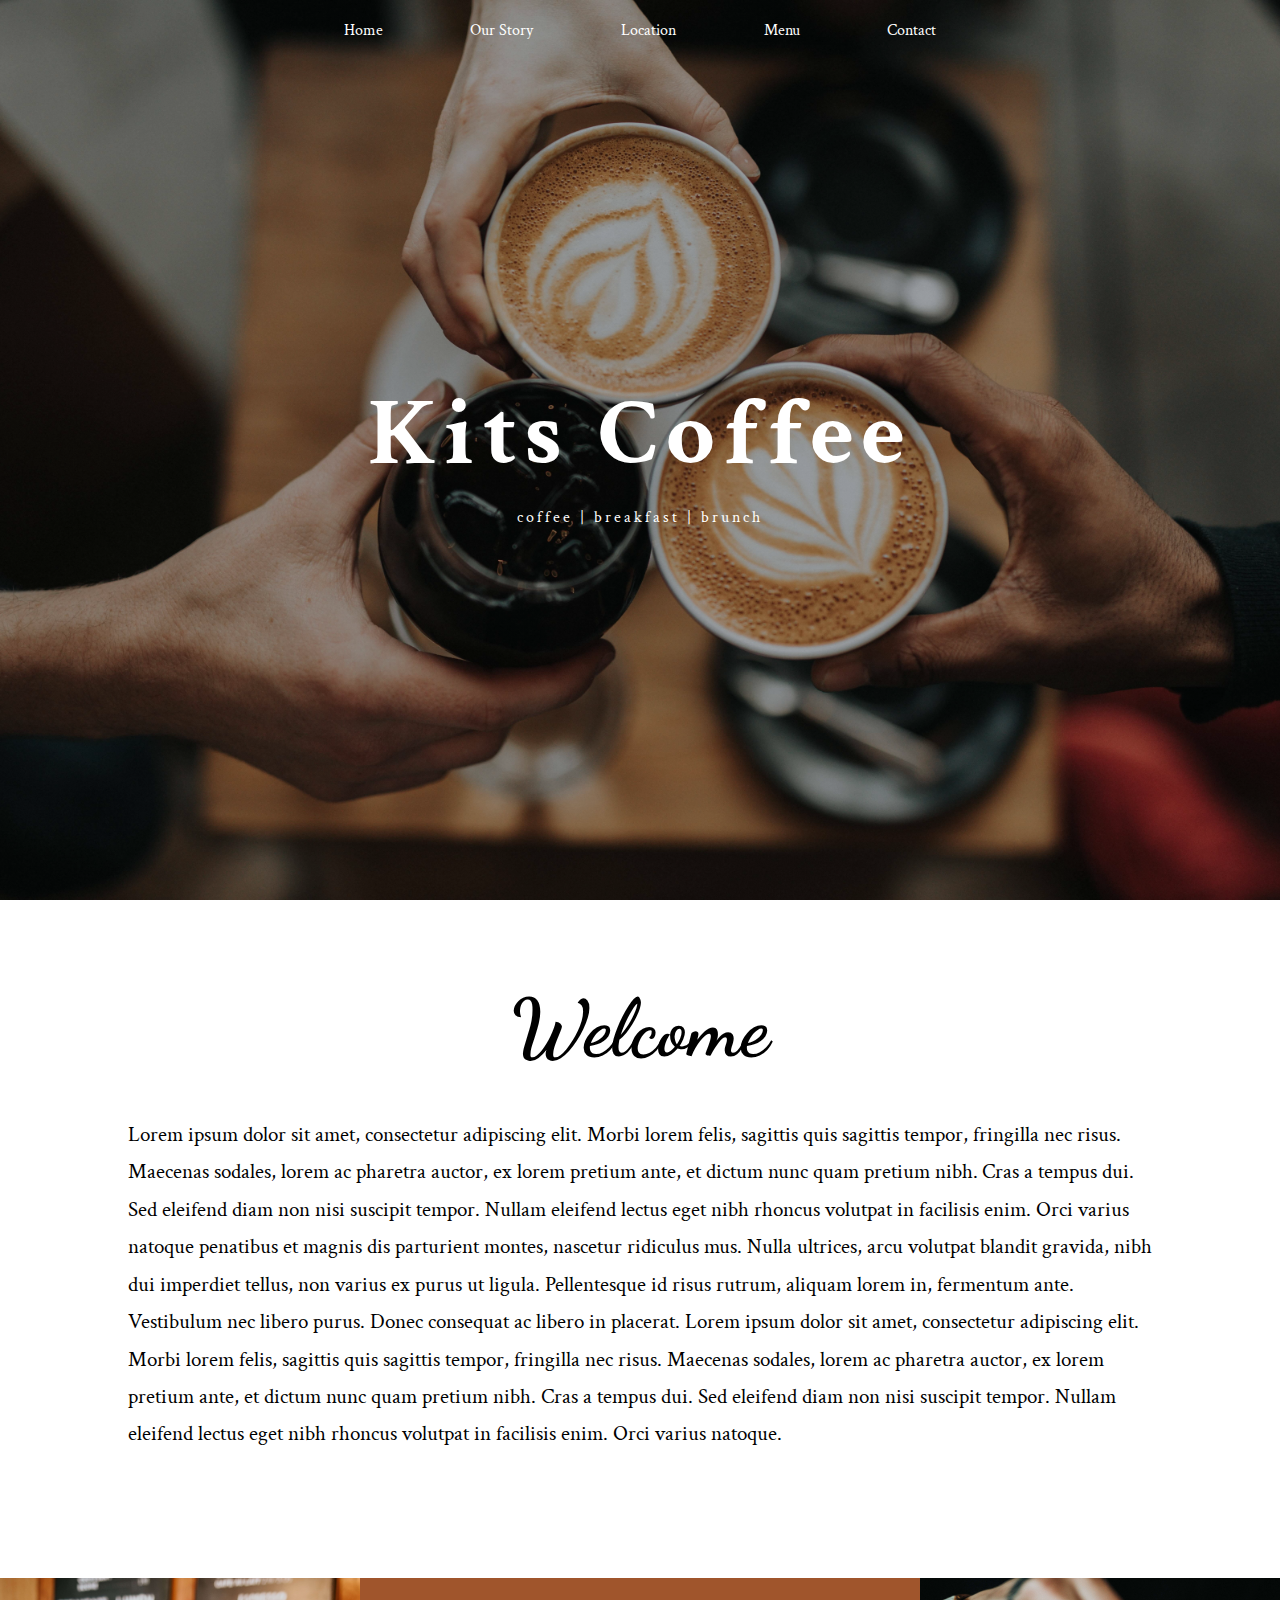
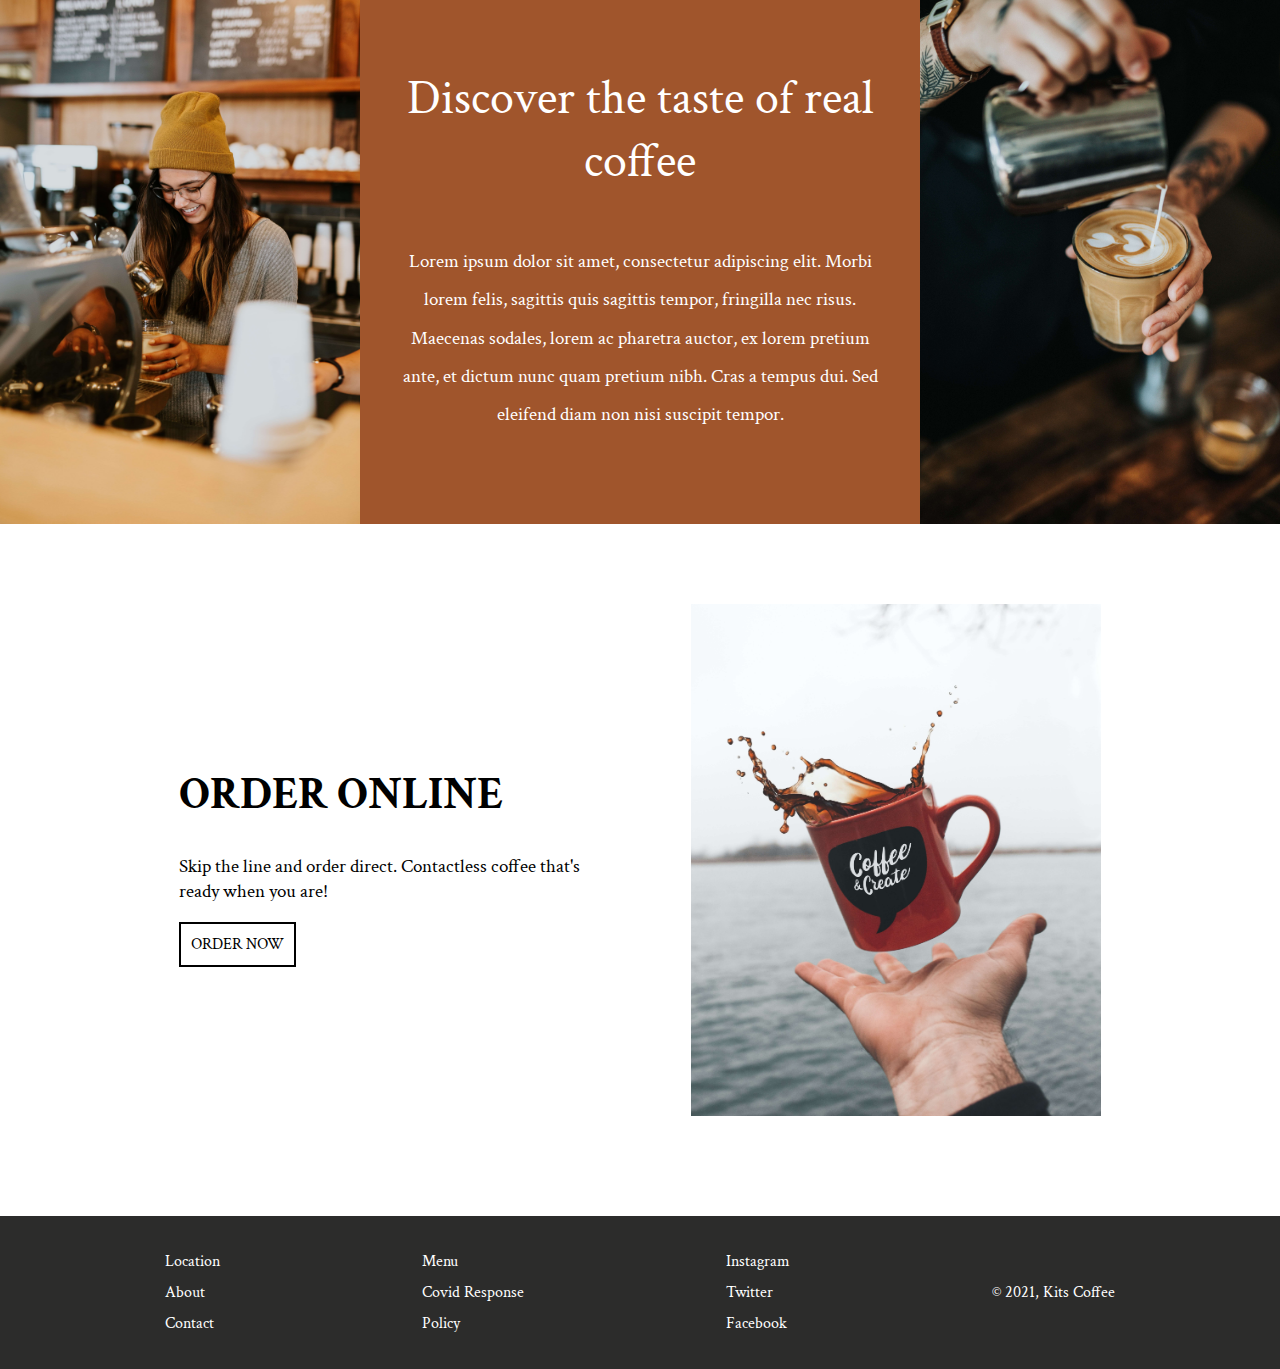
==== index.html @ 9bb28160 "make the page responsive" ====
<!DOCTYPE html>
<html lang="en">
<head>
    <meta charset="UTF-8">
    <meta http-equiv="X-UA-Compatible" content="IE=edge">
    <meta name="viewport" content="width=device-width, initial-scale=1.0">
    <title>Cafe</title>
    <link rel="stylesheet" href="https://use.fontawesome.com/releases/v5.15.4/css/all.css" integrity="sha384-DyZ88mC6Up2uqS4h/KRgHuoeGwBcD4Ng9SiP4dIRy0EXTlnuz47vAwmeGwVChigm" crossorigin="anonymous">
    <link rel="preconnect" href="https://fonts.googleapis.com">
    <link rel="preconnect" href="https://fonts.gstatic.com" crossorigin>
    <link href="https://fonts.googleapis.com/css2?family=Crimson+Text:ital,wght@0,400;0,600;1,400;1,600&display=swap" rel="stylesheet">
    <link href="https://fonts.googleapis.com/css2?family=Dancing+Script:wght@400;500&display=swap" rel="stylesheet">
    <link rel="stylesheet" href="./css/styles.css">
    <link rel="stylesheet" href="./css/responsive.css">
</head>
<body>
    <header>
        <nav>
            <ul class="nav_list">
                <li class="nav_item"><a class="nav_link" href="">Home</a></li>
                <li class="nav_item"><a class="nav_link" href="">Our Story</a></li>
                <li class="nav_item"><a class="nav_link" href="">Location</a></li>
                <li class="nav_item"><a class="nav_link" href="">Menu</a></li>
                <li class="nav_item"><a class="nav_link" href="">Contact</a></li>
            </ul>

            <div class="menu-btn">
                <div class="menu-btn__burger"></div>
            </div>
        </nav>
        <div class="header_main">
            <h1 class="header_title">Kits Coffee</h1>
            <p class="header_sub">coffee | breakfast | brunch</p>
        </div>
    </header>

    <section id="welcome">
        <div class="welcome_container">
            <h2 class="welcome_title">Welcome</h2>
            <p class="welcome_desc">Lorem ipsum dolor sit amet, consectetur adipiscing elit. Morbi lorem felis, sagittis quis sagittis tempor, fringilla nec risus. Maecenas sodales, lorem ac pharetra auctor, ex lorem pretium ante, et dictum nunc quam pretium nibh.</p>
            <p class="welcome_desc">Cras a tempus dui. Sed eleifend diam non nisi suscipit tempor. Nullam eleifend lectus eget nibh rhoncus volutpat in facilisis enim. Orci varius natoque penatibus et magnis dis parturient montes, nascetur ridiculus mus. </p>
            <p class="welcome_desc"> Nulla ultrices, arcu volutpat blandit gravida, nibh dui imperdiet tellus, non varius ex purus ut ligula. Pellentesque id risus rutrum, aliquam lorem in, fermentum ante. Vestibulum nec libero purus. Donec consequat ac libero in placerat. Lorem ipsum dolor sit amet, consectetur adipiscing elit. </p>
            <p class="welcome_desc">Morbi lorem felis, sagittis quis sagittis tempor, fringilla nec risus. Maecenas sodales, lorem ac pharetra auctor, ex lorem pretium ante, et dictum nunc quam pretium nibh. Cras a tempus dui. Sed eleifend diam non nisi suscipit tempor. Nullam eleifend lectus eget nibh rhoncus volutpat in facilisis enim. Orci varius natoque.</p>
            <div class="welcome_icons">
                <i class="fab fa-instagram-square welcome_icon"></i>
                <i class="fab fa-twitter-square welcome_icon"></i>
                <i class="fab fa-facebook-square welcome_icon"></i>
            </div>
        </div>
    </section>


    <section id="location">
        <div class="location_container">
            <div class="location_img_container">
                <img class="location_img" src="./assets/cafe_girl.jpg" alt="">
            </div>
            <div class="location_center">
                <div class="location_text">
                    <h4 class="location_title">Discover the taste of real coffee</h4>
                    <p class="location_desc">Lorem ipsum dolor sit amet, consectetur adipiscing elit. Morbi lorem felis, sagittis quis sagittis tempor, fringilla nec risus. Maecenas sodales, lorem ac pharetra auctor, ex lorem pretium ante, et dictum nunc quam pretium nibh. Cras a tempus dui. Sed eleifend diam non nisi suscipit tempor. 
                    </p>
                </div>
            </div>
            <div class="location_img_container">
                <img class="location_img" src="./assets/latte.jpg" alt="">
            </div>
        </div>
    </section>

    <section id="online_order">
        <div class="online_container">
            <div class="online_right">
                <div class="online_right_wrapper">
                    <h3 class="online_title">ORDER ONLINE</h3>
                    <p class="online_desc">Skip the line and order direct. Contactless coffee that's ready when you are!</p>
                    <a class="online_btn" href="">ORDER NOW</a>
                </div>
            </div>
            <div class="online_left">
                <img class="online_img" src="./assets/coffee_togo.jpg" alt="">
            </div>
        </div>
    </section>

    <section id="insta">
        <script src="https://apps.elfsight.com/p/platform.js" defer></script>
        <div class="elfsight-app-4603e85a-0f6f-461a-9fd7-e99349636240"></div>
    </section>

    <footer>
        <div class="footer_wrapper">
            <ul class="footer_list">
                <li class="footer_item"><a href="">Location</a></li>
                <li class="footer_item"><a href="">About</a></li>
                <li class="footer_item"><a href="">Contact</a></li>
            </ul>
            <ul class="footer_list">
                <li class="footer_item"><a href="">Menu</a></li>
                <li class="footer_item"><a href="">Covid Response</a></li>
                <li class="footer_item"><a href="">Policy</a></li>
            </ul>
            <ul class="footer_list">
                <li class="footer_item"><a href=""><i class="fab fa-instagram"></i> Instagram</a></li>
                <li class="footer_item"><a href=""><i class="fab fa-twitter"></i> Twitter</a></li>
                <li class="footer_item"><a href=""><i class="fab fa-facebook"></i> Facebook</a></li>
            </ul>
            <div class="footer_copyright">
                <span>&copy;</span> 2021, Kits Coffee
            </div>
        </div>
    </footer>
    <script src="./js/index.js"></script>
</body>
</html>
---- css/styles.css ----
* {
    margin: 0;
    padding: 0;
    box-sizing: border-box;
    font-family: 'Crimson Text', serif;
}

a {
    text-decoration: none;
}

/*    HEADER    */

header {
    color: white;
    background-image: linear-gradient( rgba(0, 0, 0, 0.3), rgba(0, 0, 0, 0.3) ), url('../assets/header_bg.jpg');
    background-position: center;
    background-size: cover;
    height: 100vh;
}

.nav_list {
    padding-top: 20px;
    display: flex;
    list-style-type: none;
    width: 60%;
    margin: 0 auto;
    justify-content: space-evenly;
}

.nav_item {
    font-size: 1em;
}

.nav_link {
    text-decoration: none;
    color: white;
    padding-bottom: 5px;
    transition: all 0.1s;
    -webkit-transition: all 0.1s;
    -moz-transition: all 0.1s;
    -ms-transition: all 0.1s;
    -o-transition: all 0.1s;
}

.nav_link:hover {
    color: #A0552C;
    border-bottom: 2.5px solid #A0552C;
}


.menu-btn {
    position: absolute;
    right: 2%;
    display: flex;
    justify-content: center;
    align-items: center;
    width: 80px;
    height: 80px;
    cursor: pointer;
    transition: all .5s ease-in-out;
    /* border: 3px solid #fff; */
  }
  .menu-btn__burger {
    display: none;
    width: 50px;
    height: 6px;
    background: #fff;
    border-radius: 5px;
    box-shadow: 0 2px 5px rgba(255,101,47,.2);
    transition: all .5s ease-in-out;
  }
  .menu-btn__burger::before,
  .menu-btn__burger::after {
    content: '';
    position: absolute;
    width: 50px;
    height: 6px;
    background: #fff;
    border-radius: 5px;
    box-shadow: 0 2px 5px rgba(255,101,47,.2);
    transition: all .5s ease-in-out;
  }
  .menu-btn__burger::before {
    transform: translateY(-16px);
  }
  .menu-btn__burger::after {
    transform: translateY(16px);
  }
  /* ANIMATION */
  .menu-btn.open .menu-btn__burger {
    transform: translateX(-50px);
    background: transparent;
    box-shadow: none;
  }
  .menu-btn.open .menu-btn__burger::before {
    transform: rotate(45deg) translate(35px, -35px);
  }
  .menu-btn.open .menu-btn__burger::after {
    transform: rotate(-45deg) translate(35px, 35px);
  }




.header_main {
    width: 100%;
    z-index: 1;
    position: absolute;
    top: 50%;
    left: 50%;
    -webkit-transform: translate(-50%, -50%);
    -ms-transform: translate(-50%, -50%);
    transform: translate(-50%, -50%);
}

.header_title, .header_sub {
    text-align: center;
}

.header_title {
   font-size: 6em;
   letter-spacing: 8px;
}

.header_sub {
    margin-top: 10px;
    letter-spacing: 3px;
}

/*    WELCOME    */

.welcome_container {
    width: 80%;
    margin: 0 auto;
    padding: 80px 0 100px;
}

.welcome_title {
    font-family: 'Dancing Script', cursive;
    font-size: 5em;
    text-align: center;
    margin-bottom: 40px;
}

.welcome_desc {
    text-align: center;
    font-size: 1.3em;
    line-height: 1.8;
    display: inline;
}

.welcome_icons {
    width: 15%;
    margin: 25px auto 0;
    display: flex;
    justify-content: space-evenly;
}

.welcome_icon {
    font-size: 20px;
}

/*    LOCATION    */

#location {
    margin-bottom: 80px;
}

.location_container {
    display: flex;
}

.location_img_container {
    flex: 0.3;
}

.location_img {
    object-fit: cover;
    max-width: 100%;
    height: 100%;
    
}


.location_center {
    background-color: #A0552C;
    flex: 0.4;
    color: white;
    text-align: center;
    display: flex;
    align-items: center;
    justify-content: center;
    padding: 60px 40px;
}

.location_title {
    font-size: 3em;
    font-weight: 300;
    margin-bottom: 50px;
}

.location_desc {
    font-size: 1.2em;
    line-height: 2.0;
}

/*    ONLINE    */

#online_order {
    margin-bottom: 100px;
}

.online_container {
    width: 80%;
    margin: 0 auto;
    display: flex;
    align-items: center;
}

.online_right {
    flex: 1;
}

.online_right_wrapper {
    width: 80%;
    margin: 0 auto;
}

.online_title {
    font-size: 2.8em;
    margin-bottom: 30px;
}

.online_desc {
    font-size: 1.2em;
    margin-bottom: 30px;
}

.online_btn {
    text-decoration: none;
    color: black;
    padding: 10px;
    border: 2px solid black;
    transition: all 0.2s ease-in;
    -webkit-transition: all 0.2s ease-in;
    -moz-transition: all 0.2s ease-in;
    -ms-transition: all 0.2s ease-in;
    -o-transition: all 0.2s ease-in;
}

.online_btn:hover {
    background-color: black;
    color: white;
}

.online_left {
    flex: 1;
    display: flex;
    justify-content: center;
}

.online_img {
    height: auto;
    width: 80%;
    max-width: 100%;
}


footer {
    background-color: #2c2c2b;
    margin-top: 20px;
    color: white;
}

.footer_wrapper {
    padding: 30px 0;
    display: flex;
    justify-content: space-around;
    align-items: center;
    width: 90%;
    margin: 0 auto;
}

.footer_list {
    list-style-type: none;
}

.footer_item {
    padding: 5px 0;
    cursor: pointer;
}

.footer_item a {
    color: white;
}

.footer_item a:hover {
    color: lightgray;
}
---- css/responsive.css ----
@media only screen and (max-width: 1024px) {


    .location_center {
        padding: 40px 30px;
    }
    .location_title {
        font-size: 2.3em;
        margin-bottom: 30px;
    }

    .location_desc {
        font-size: 1em;
        line-height: 1.5;
    }
    
}

@media only screen and (max-width: 768px) {

    .header_title {
        font-size: 4em;
    }

    .nav_list {
        display: none;
    }
    
    .menu-btn__burger {
        display: block;
    }
    
    .welcome_container {
        width: 85%;
        padding: 50px 0;
    }

    .welcome_desc {
        font-size: 1.2em;
        line-height: 1.4;
    }

    .online_container {
        width: 100%;
        flex-direction: column-reverse;
    }

    .online_right_wrapper {
        margin-top: 30px;
        text-align: center;
    }

    .online_title {
        margin-bottom: 20px;
    }

}

@media only screen and (max-width: 480px) {      

    .welcome_desc {
        font-size: 1.1em;
        display: block;
        text-align: left;
        margin-bottom: 10px;
    }

    .location_center {
        flex: 1;
    }

    .location_img_container img {
        filter: brightness(50%);
    }

    .footer_wrapper {
        font-size: 12px;
        flex-direction: column;
        justify-content: space-evenly;
    }

    .footer_list {
        text-align: center;
        margin-bottom: 15px;
    }

    .footer_item {
        padding: 0;
    }
}
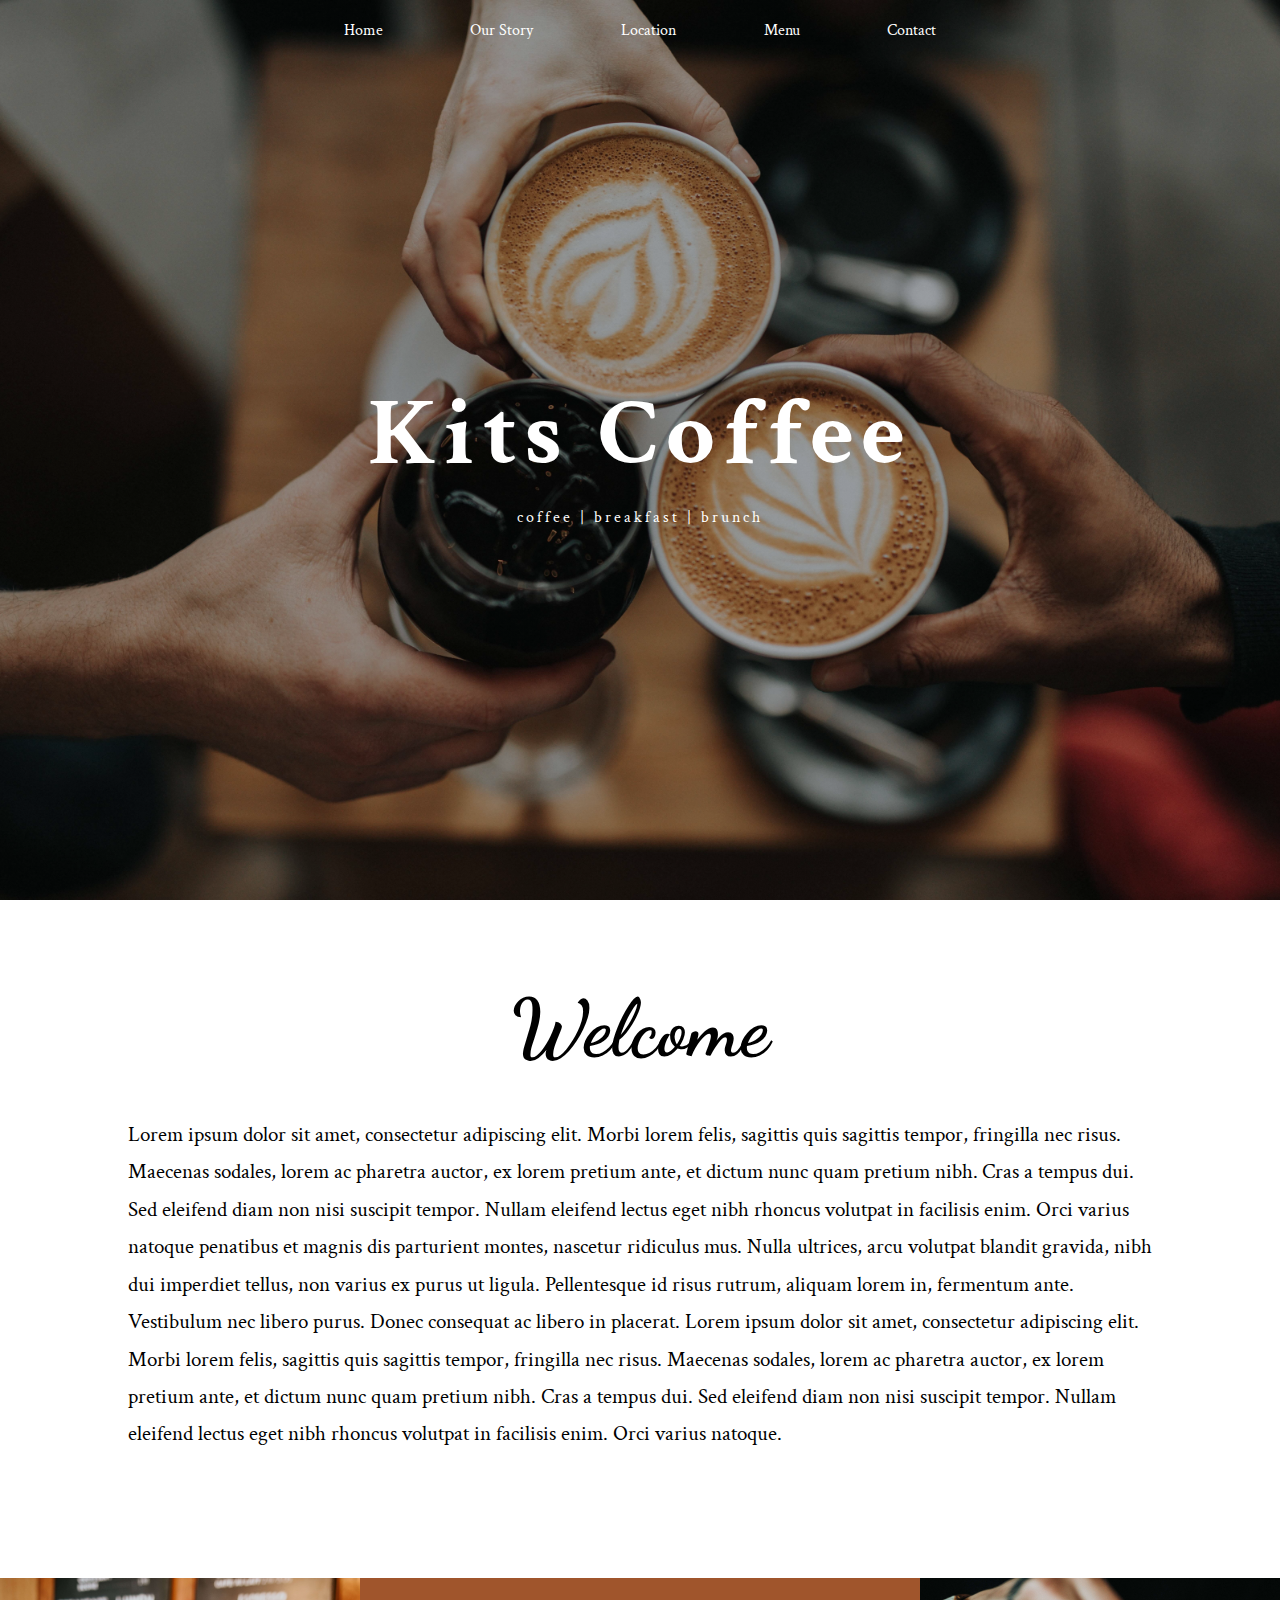
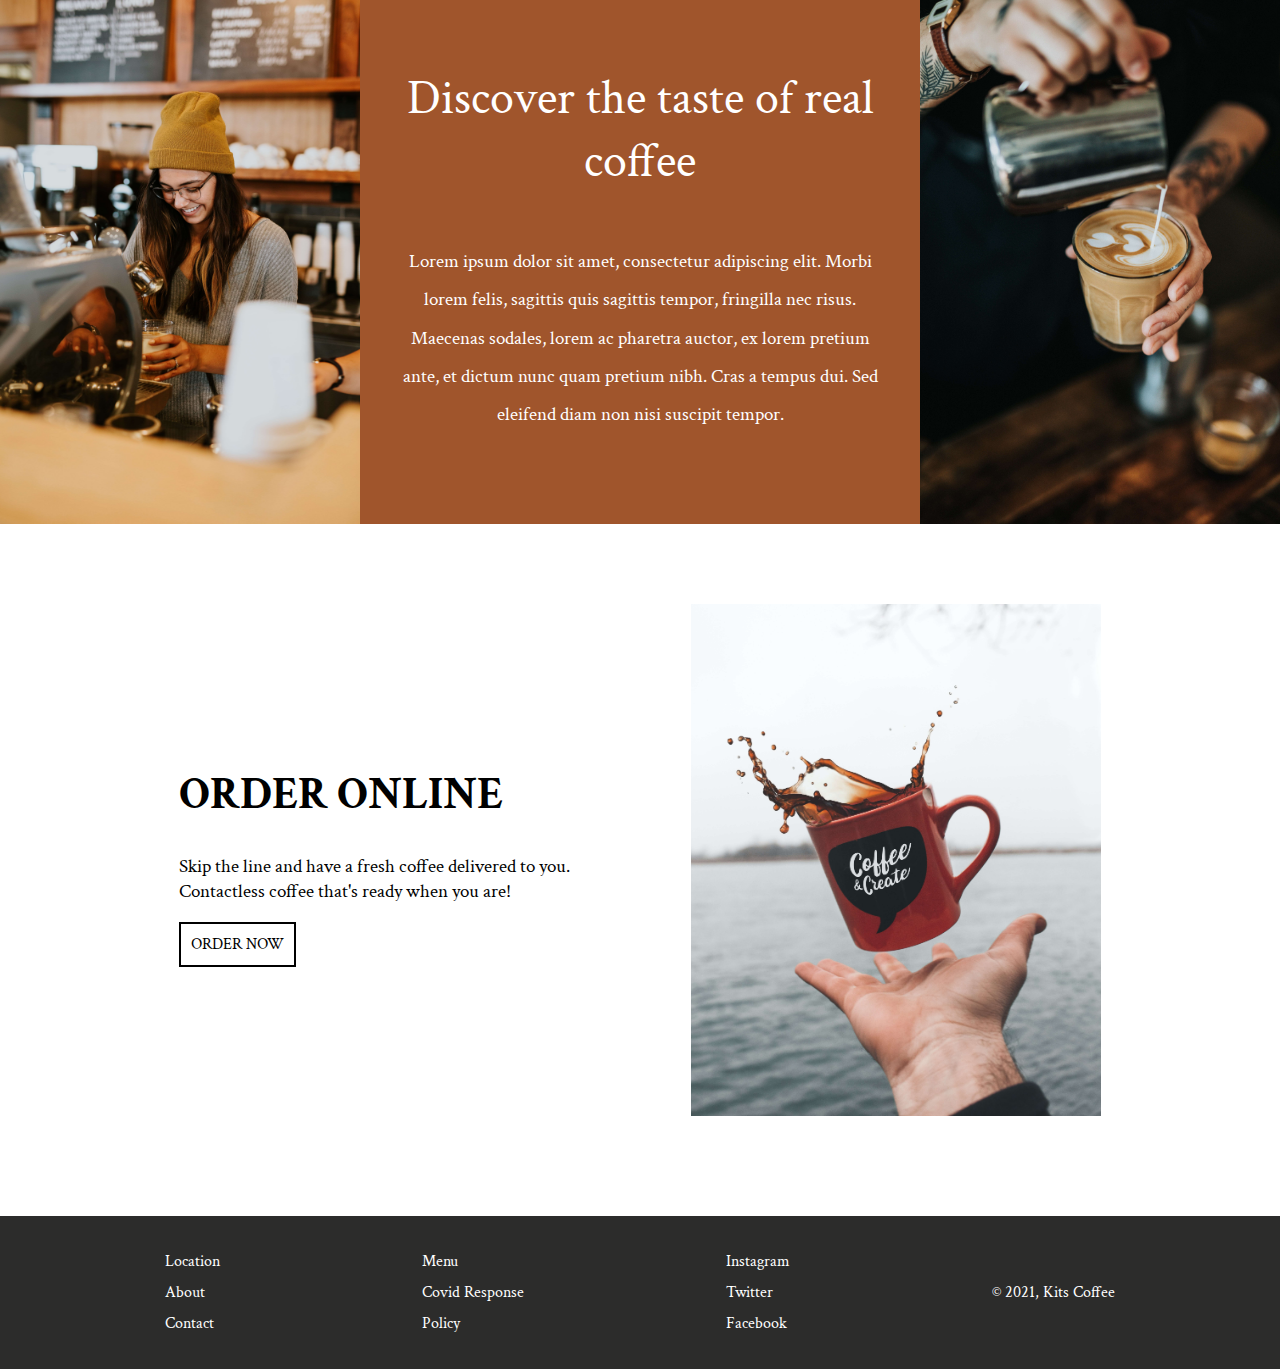
==== commit 0f3c583c: "create location page" ====
--- a/index.html
+++ b/index.html
@@ -17,9 +17,9 @@
     <header>
         <nav>
             <ul class="nav_list">
-                <li class="nav_item"><a class="nav_link" href="">Home</a></li>
+                <li class="nav_item"><a class="nav_link" href="/">Home</a></li>
                 <li class="nav_item"><a class="nav_link" href="">Our Story</a></li>
-                <li class="nav_item"><a class="nav_link" href="">Location</a></li>
+                <li class="nav_item"><a class="nav_link" href="./location.html">Location</a></li>
                 <li class="nav_item"><a class="nav_link" href="">Menu</a></li>
                 <li class="nav_item"><a class="nav_link" href="">Contact</a></li>
             </ul>
@@ -73,8 +73,8 @@
             <div class="online_right">
                 <div class="online_right_wrapper">
                     <h3 class="online_title">ORDER ONLINE</h3>
-                    <p class="online_desc">Skip the line and order direct. Contactless coffee that's ready when you are!</p>
-                    <a class="online_btn" href="">ORDER NOW</a>
+                    <p class="online_desc">Skip the line and have a fresh coffee delivered to you. Contactless coffee that's ready when you are!</p>
+                    <a class="online_btn" target="_blank" href="https://www.ubereats.com/ca">ORDER NOW</a>
                 </div>
             </div>
             <div class="online_left">
--- a/css/responsive.css
+++ b/css/responsive.css
@@ -65,12 +65,19 @@
         margin-bottom: 10px;
     }
 
+    .welcome_icons {
+        width: 25%;
+    }
+
     .location_center {
         flex: 1;
+        background-image: linear-gradient( rgba(0, 0, 0, 0.5), rgba(0, 0, 0, 0.5) ), url("../assets/cafe_girl.jpg");
+        background-position: center;
+        background-size: cover;
     }
 
-    .location_img_container img {
-        filter: brightness(50%);
+    .location_img_container {
+        display: none;
     }
 
     .footer_wrapper {
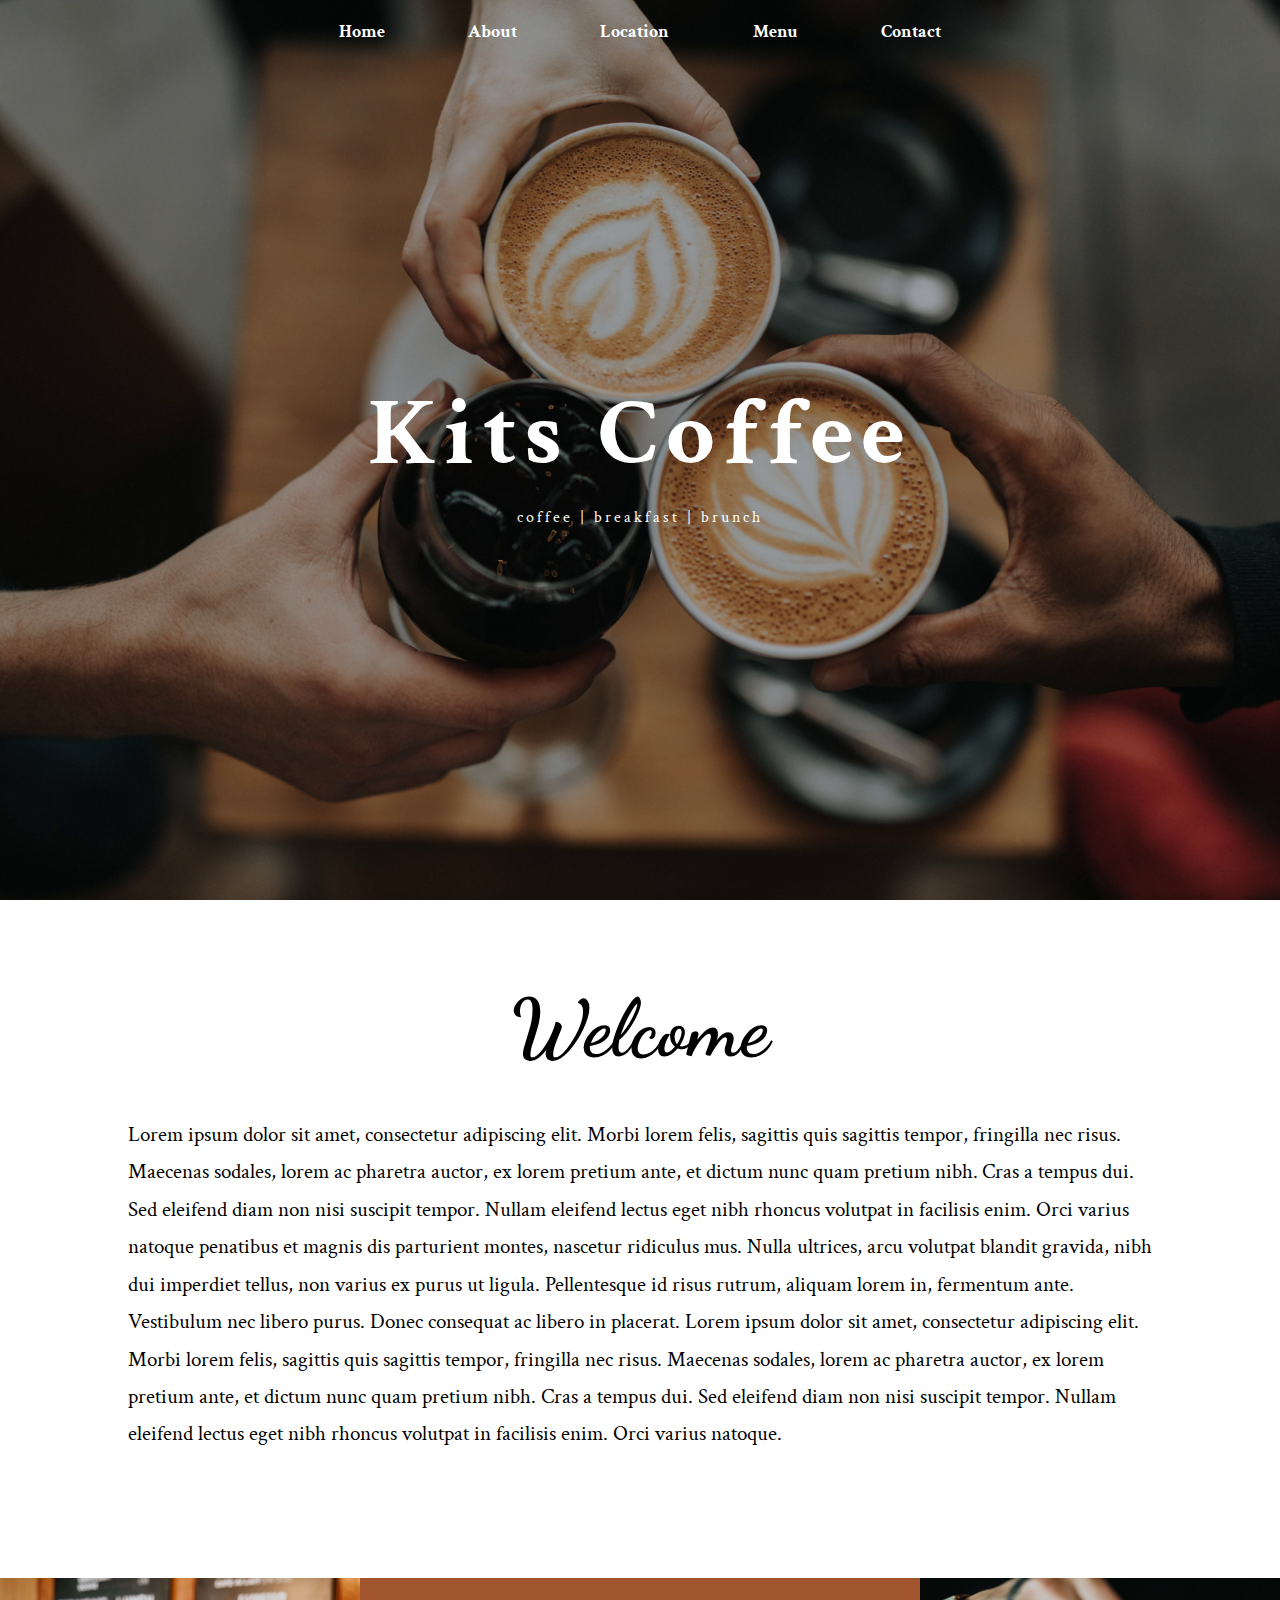
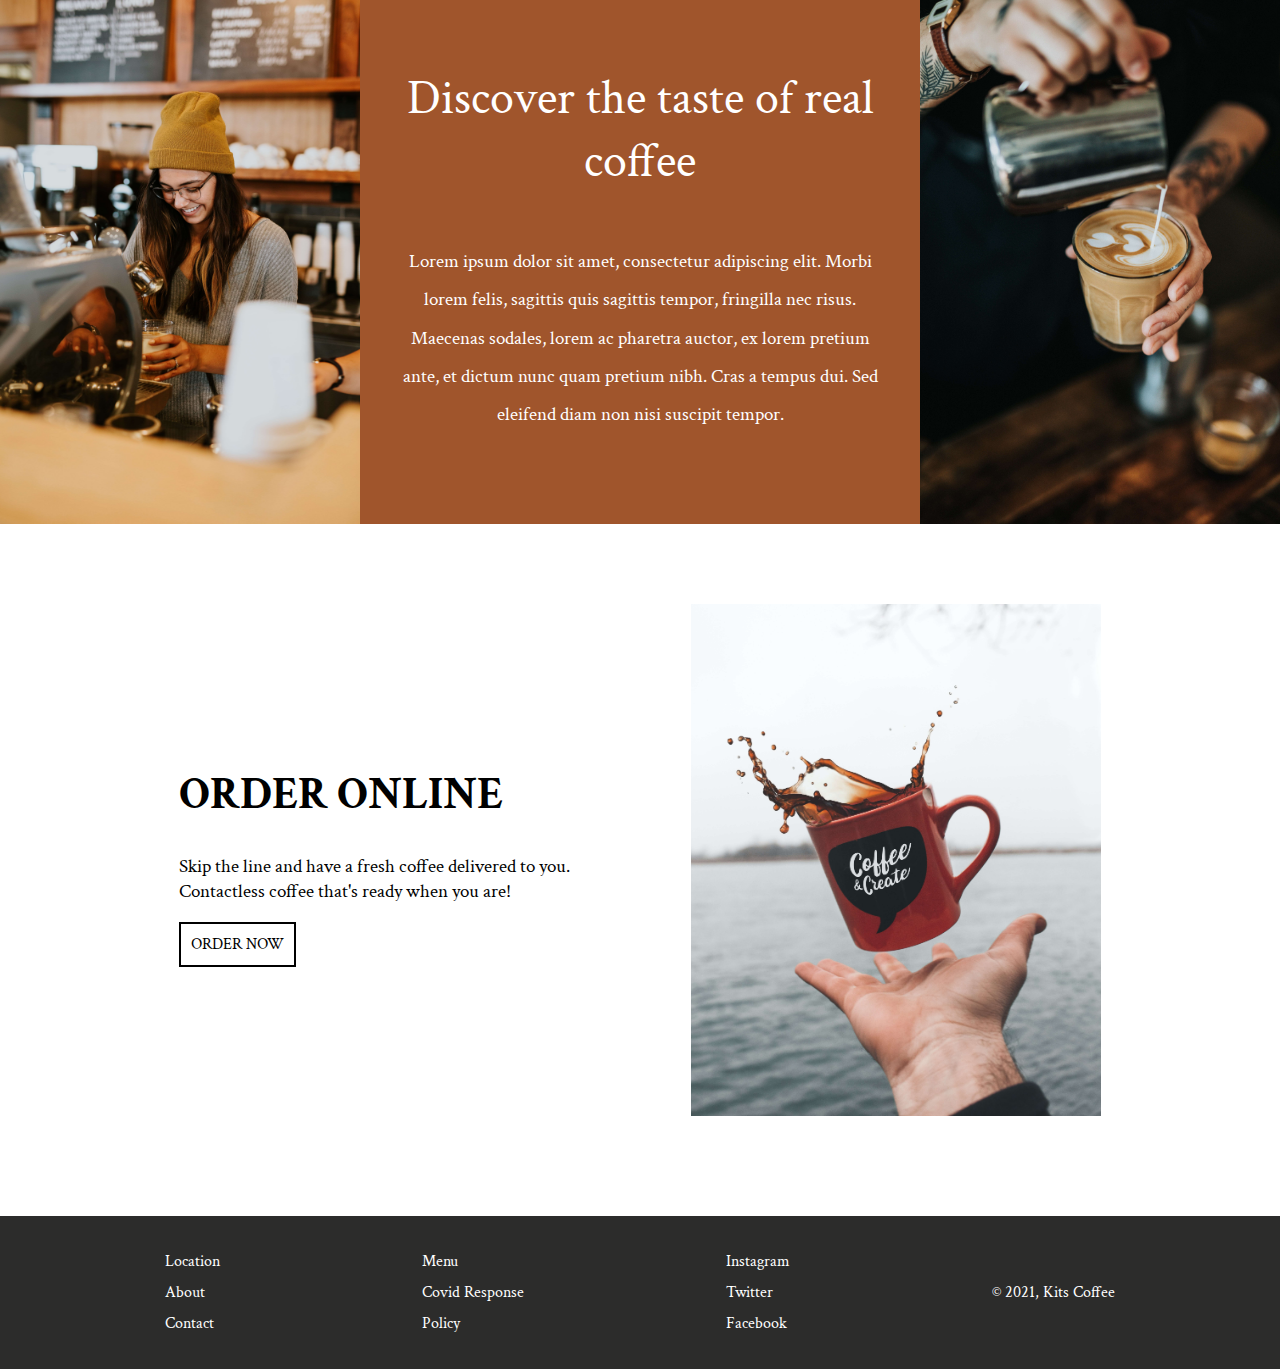
==== commit 29e26e7d: "put responesive css into style.css" ====
--- a/index.html
+++ b/index.html
@@ -11,17 +11,16 @@
     <link href="https://fonts.googleapis.com/css2?family=Crimson+Text:ital,wght@0,400;0,600;1,400;1,600&display=swap" rel="stylesheet">
     <link href="https://fonts.googleapis.com/css2?family=Dancing+Script:wght@400;500&display=swap" rel="stylesheet">
     <link rel="stylesheet" href="./css/styles.css">
-    <link rel="stylesheet" href="./css/responsive.css">
 </head>
 <body>
     <header>
         <nav>
             <ul class="nav_list">
                 <li class="nav_item"><a class="nav_link" href="/">Home</a></li>
-                <li class="nav_item"><a class="nav_link" href="">Our Story</a></li>
+                <li class="nav_item"><a class="nav_link" href="">About</a></li>
                 <li class="nav_item"><a class="nav_link" href="./location.html">Location</a></li>
                 <li class="nav_item"><a class="nav_link" href="">Menu</a></li>
-                <li class="nav_item"><a class="nav_link" href="">Contact</a></li>
+                <li class="nav_item"><a class="nav_link" href="./contact.html">Contact</a></li>
             </ul>
 
             <div class="menu-btn">
@@ -74,7 +73,7 @@
                 <div class="online_right_wrapper">
                     <h3 class="online_title">ORDER ONLINE</h3>
                     <p class="online_desc">Skip the line and have a fresh coffee delivered to you. Contactless coffee that's ready when you are!</p>
-                    <a class="online_btn" target="_blank" href="https://www.ubereats.com/ca">ORDER NOW</a>
+                    <a class="btn" target="_blank" href="https://www.ubereats.com/ca">ORDER NOW</a>
                 </div>
             </div>
             <div class="online_left">
--- a/css/styles.css
+++ b/css/styles.css
@@ -9,6 +9,24 @@
     text-decoration: none;
 }
 
+.btn {
+    background-color: white;
+    text-decoration: none;
+    color: black;
+    padding: 10px;
+    border: 2px solid black;
+    transition: all 0.2s ease-in;
+    -webkit-transition: all 0.2s ease-in;
+    -moz-transition: all 0.2s ease-in;
+    -ms-transition: all 0.2s ease-in;
+    -o-transition: all 0.2s ease-in;
+}
+
+.btn:hover {
+    background-color: black;
+    color: white;
+}
+
 /*    HEADER    */
 
 header {
@@ -29,7 +47,8 @@
 }
 
 .nav_item {
-    font-size: 1em;
+    font-size: 1.1em;
+    font-weight: bold;
 }
 
 .nav_link {
@@ -237,23 +256,6 @@
     margin-bottom: 30px;
 }
 
-.online_btn {
-    text-decoration: none;
-    color: black;
-    padding: 10px;
-    border: 2px solid black;
-    transition: all 0.2s ease-in;
-    -webkit-transition: all 0.2s ease-in;
-    -moz-transition: all 0.2s ease-in;
-    -ms-transition: all 0.2s ease-in;
-    -o-transition: all 0.2s ease-in;
-}
-
-.online_btn:hover {
-    background-color: black;
-    color: white;
-}
-
 .online_left {
     flex: 1;
     display: flex;
@@ -266,6 +268,7 @@
     max-width: 100%;
 }
 
+/*    FOOTER    */
 
 footer {
     background-color: #2c2c2b;
@@ -298,3 +301,105 @@
 .footer_item a:hover {
     color: lightgray;
 }
+
+
+/*    RESPONSIVE    */
+
+@media only screen and (max-width: 1024px) {
+
+
+    .location_center {
+        padding: 40px 30px;
+    }
+    .location_title {
+        font-size: 2.3em;
+        margin-bottom: 30px;
+    }
+
+    .location_desc {
+        font-size: 1em;
+        line-height: 1.5;
+    }
+    
+}
+
+@media only screen and (max-width: 768px) {
+
+    .header_title {
+        font-size: 4em;
+    }
+
+    .nav_list {
+        display: none;
+    }
+    
+    .menu-btn__burger {
+        display: block;
+    }
+    
+    .welcome_container {
+        width: 85%;
+        padding: 50px 0;
+    }
+
+    .welcome_desc {
+        font-size: 1.2em;
+        line-height: 1.4;
+    }
+
+    .online_container {
+        width: 100%;
+        flex-direction: column-reverse;
+    }
+
+    .online_right_wrapper {
+        margin-top: 30px;
+        text-align: center;
+    }
+
+    .online_title {
+        margin-bottom: 20px;
+    }
+
+}
+
+@media only screen and (max-width: 480px) {      
+
+    .welcome_desc {
+        font-size: 1.1em;
+        display: block;
+        text-align: left;
+        margin-bottom: 10px;
+    }
+
+    .welcome_icons {
+        width: 25%;
+    }
+
+    .location_center {
+        flex: 1;
+        background-image: linear-gradient( rgba(0, 0, 0, 0.5), rgba(0, 0, 0, 0.5) ), url("../assets/cafe_girl.jpg");
+        background-position: center;
+        background-size: cover;
+    }
+
+    .location_img_container {
+        display: none;
+    }
+
+    .footer_wrapper {
+        font-size: 12px;
+        flex-direction: column;
+        justify-content: space-evenly;
+    }
+
+    .footer_list {
+        text-align: center;
+        margin-bottom: 15px;
+    }
+
+    .footer_item {
+        padding: 0;
+    }
+}
+
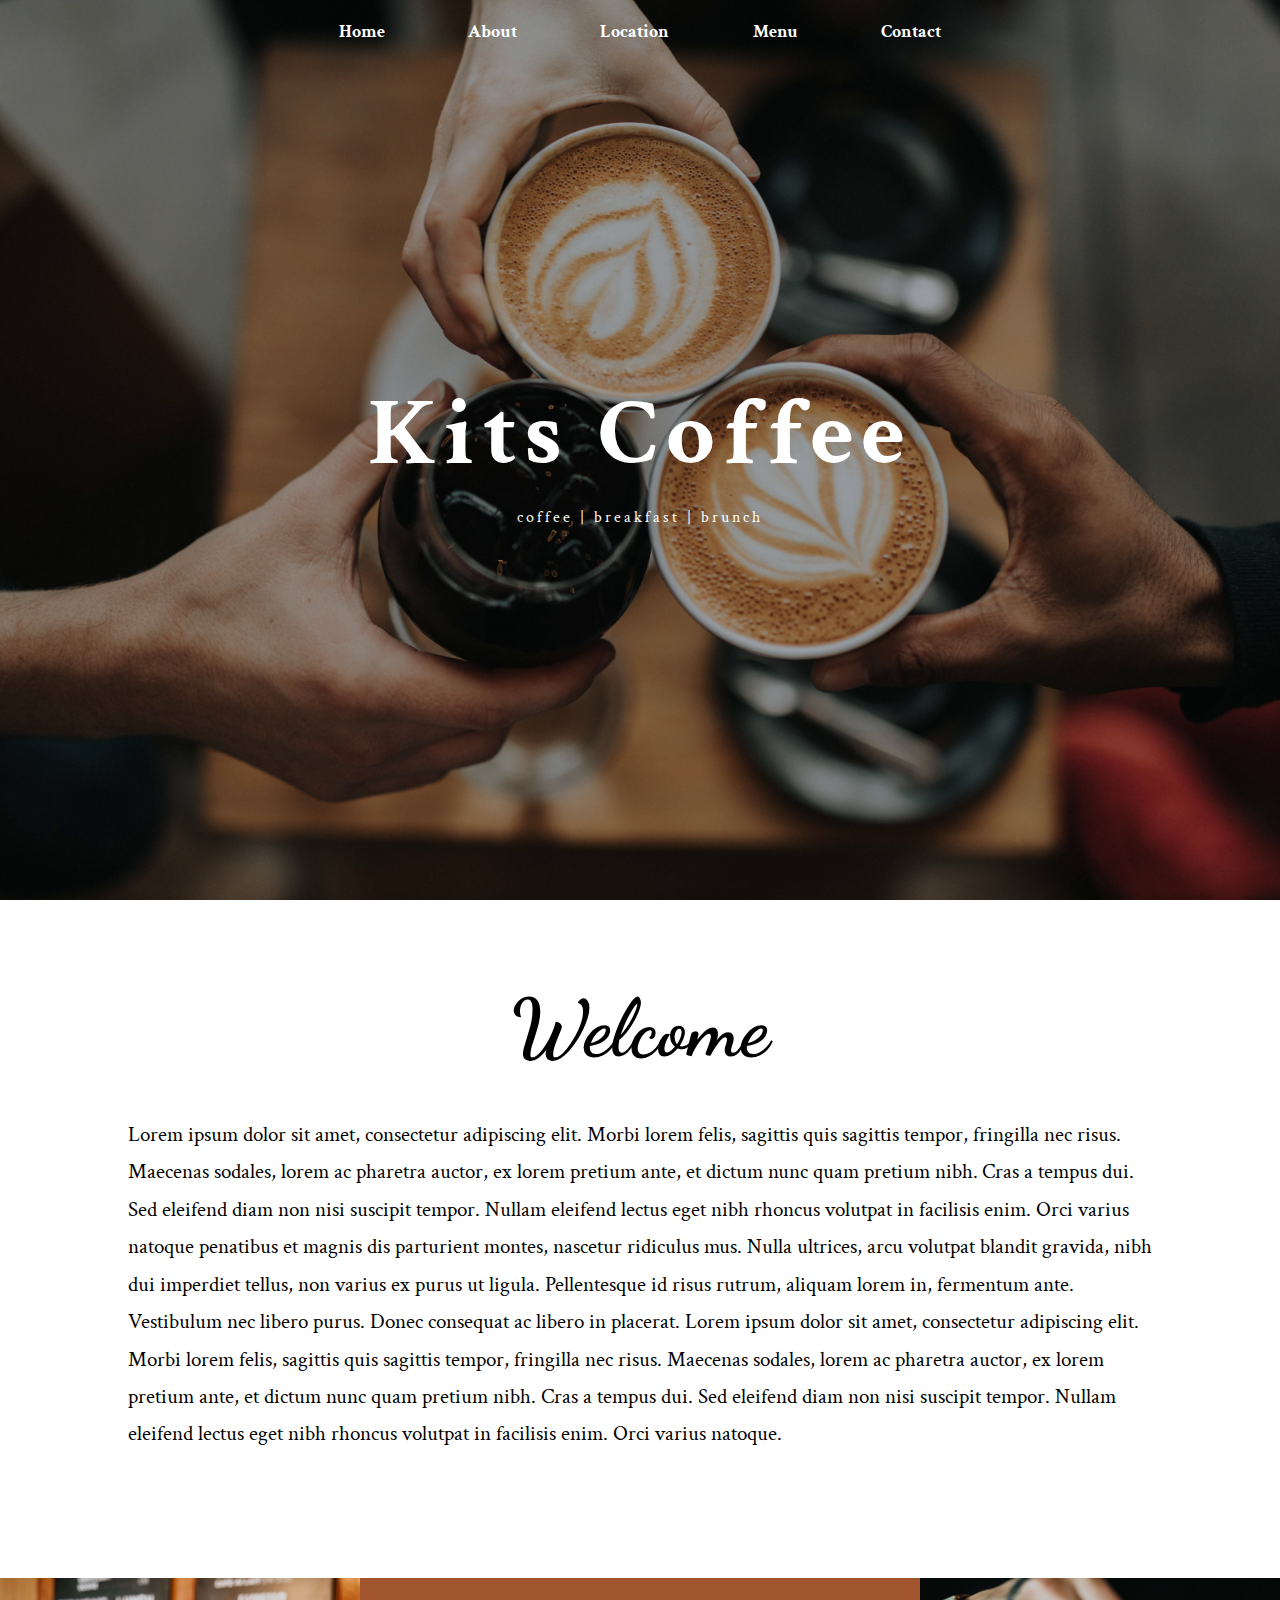
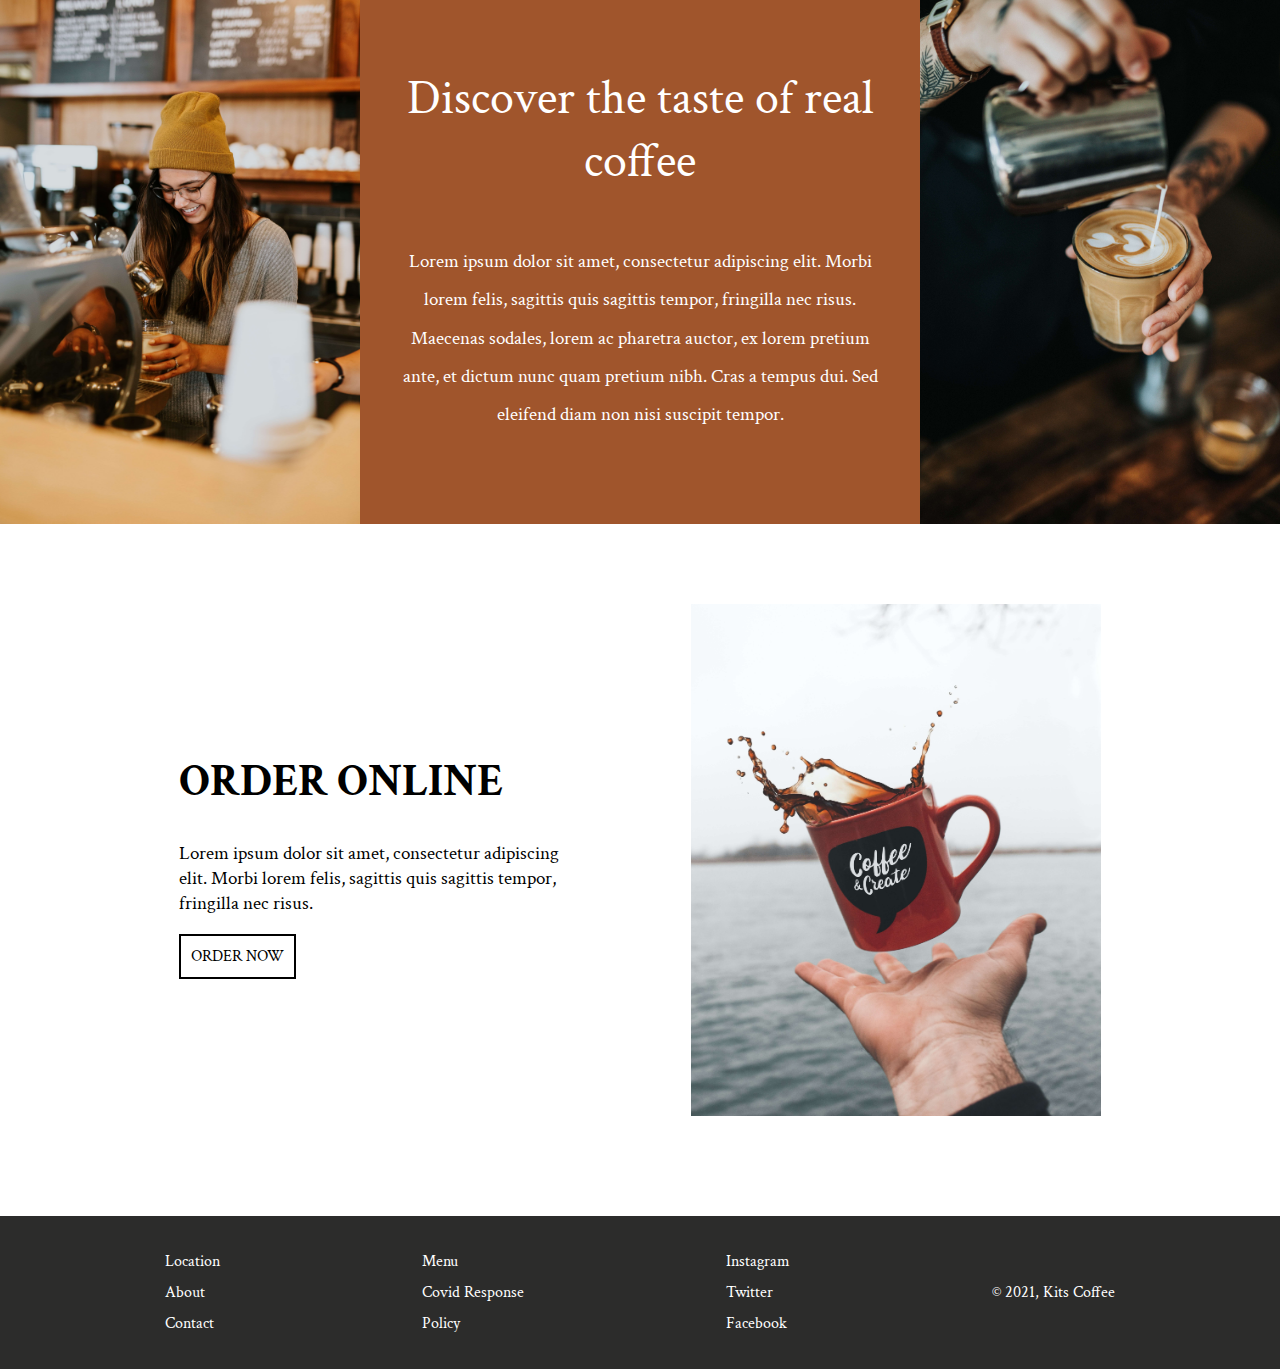
==== commit aa1b610a: "create about page" ====
--- a/index.html
+++ b/index.html
@@ -17,10 +17,10 @@
         <nav>
             <ul class="nav_list">
                 <li class="nav_item"><a class="nav_link" href="/">Home</a></li>
-                <li class="nav_item"><a class="nav_link" href="">About</a></li>
-                <li class="nav_item"><a class="nav_link" href="./location.html">Location</a></li>
-                <li class="nav_item"><a class="nav_link" href="">Menu</a></li>
-                <li class="nav_item"><a class="nav_link" href="./contact.html">Contact</a></li>
+                <li class="nav_item"><a class="nav_link" href="/about">About</a></li>
+                <li class="nav_item"><a class="nav_link" href="./location">Location</a></li>
+                <li class="nav_item"><a class="nav_link" href="./menu">Menu</a></li>
+                <li class="nav_item"><a class="nav_link" href="./contact">Contact</a></li>
             </ul>
 
             <div class="menu-btn">
@@ -72,7 +72,7 @@
             <div class="online_right">
                 <div class="online_right_wrapper">
                     <h3 class="online_title">ORDER ONLINE</h3>
-                    <p class="online_desc">Skip the line and have a fresh coffee delivered to you. Contactless coffee that's ready when you are!</p>
+                    <p class="online_desc">Lorem ipsum dolor sit amet, consectetur adipiscing elit. Morbi lorem felis, sagittis quis sagittis tempor, fringilla nec risus. </p>
                     <a class="btn" target="_blank" href="https://www.ubereats.com/ca">ORDER NOW</a>
                 </div>
             </div>
